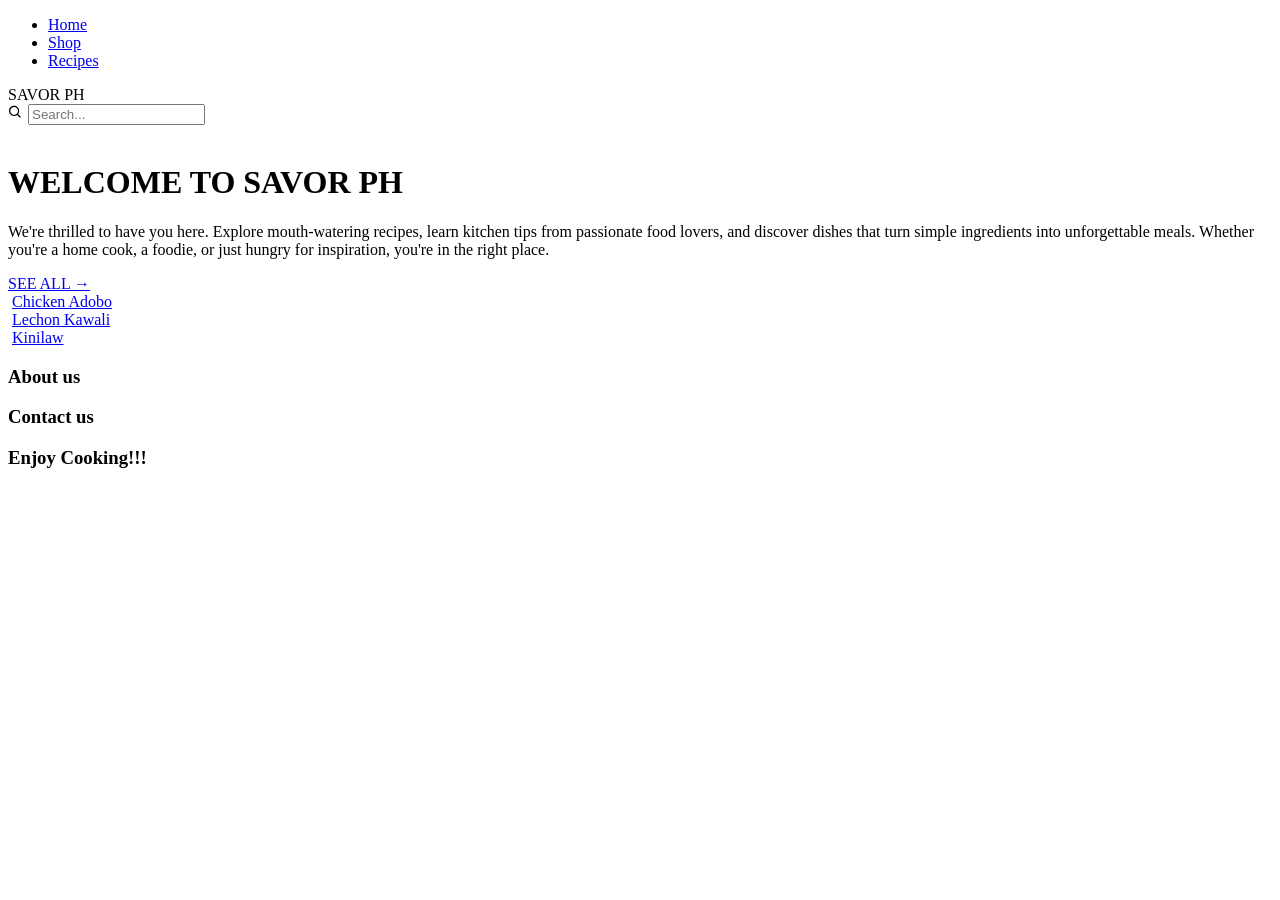
==== index.html @ f7969312 "Create index.html" ====
<!DOCTYPE html>
<html lang="en">
<head>
    <meta charset="UTF-8">
    <meta name="viewport" content="width=device-width, initial-scale=1.0">
    <link rel="stylesheet" href="style.css">
    <link href='https://unpkg.com/boxicons@2.1.4/css/boxicons.min.css' rel='stylesheet'>
    <title>Document</title>
</head>
<body>
    
    <nav>
        <ul class="nav-links">
            <li><a href="#">Home</a></li>
            <li><a href="#">Shop</a></li>
            <li><a href="#">Recipes</a></li>
        </ul>
        <div class="logo">SAVOR PH</div>
        <div class="searchbar">
            <i class='bx bx-search search'></i>
            <input type="text" placeholder="Search..." class="searchBar">
        </div>
    </nav>

    <div class="container">
        <div class="content">
            <img src="tomahawk.jpg" alt="">
            <h1>
                WELCOME TO SAVOR PH
            </h1>
            <p>
                We're thrilled to have you here. Explore mouth-watering recipes, learn kitchen tips from passionate food lovers, and discover dishes that turn simple ingredients into unforgettable meals. Whether you're a home cook, a foodie, or just hungry for inspiration, you're in the right place.
            </p>
        </div>
    </div>

    <div class="items">
        <div class="sec-header">
            <span></span>
            <a href="#">SEE ALL →</a>
        </div>

        <div class="cards">
            <div class="card">
                <img src="chicken-adobo.jpg" alt="">
                <span></span>
                <a href="#">Chicken Adobo</a>
            </div>
            <div class="card">
                <img src="lechon-kawali.jpg" alt="">
                <span></span>
                <a href="#">Lechon Kawali</a>
            </div>
            <div class="card">
                <img src="kinilaw.jpg" alt="">
                <span></span>
                <a href="#">Kinilaw</a>
            </div>
        </div>
    </div>

    <footer>
        <div class="container2">
            <div class="footer-content">
                <h3>About us</h3>
            </div>
            <div class="footer-content">
                <h3>Contact us</h3>
            </div>
            <div class="footer-content">
                <h3>Enjoy Cooking!!!</h3>
            </div>
        </div>
    </footer>
</body>
</html>
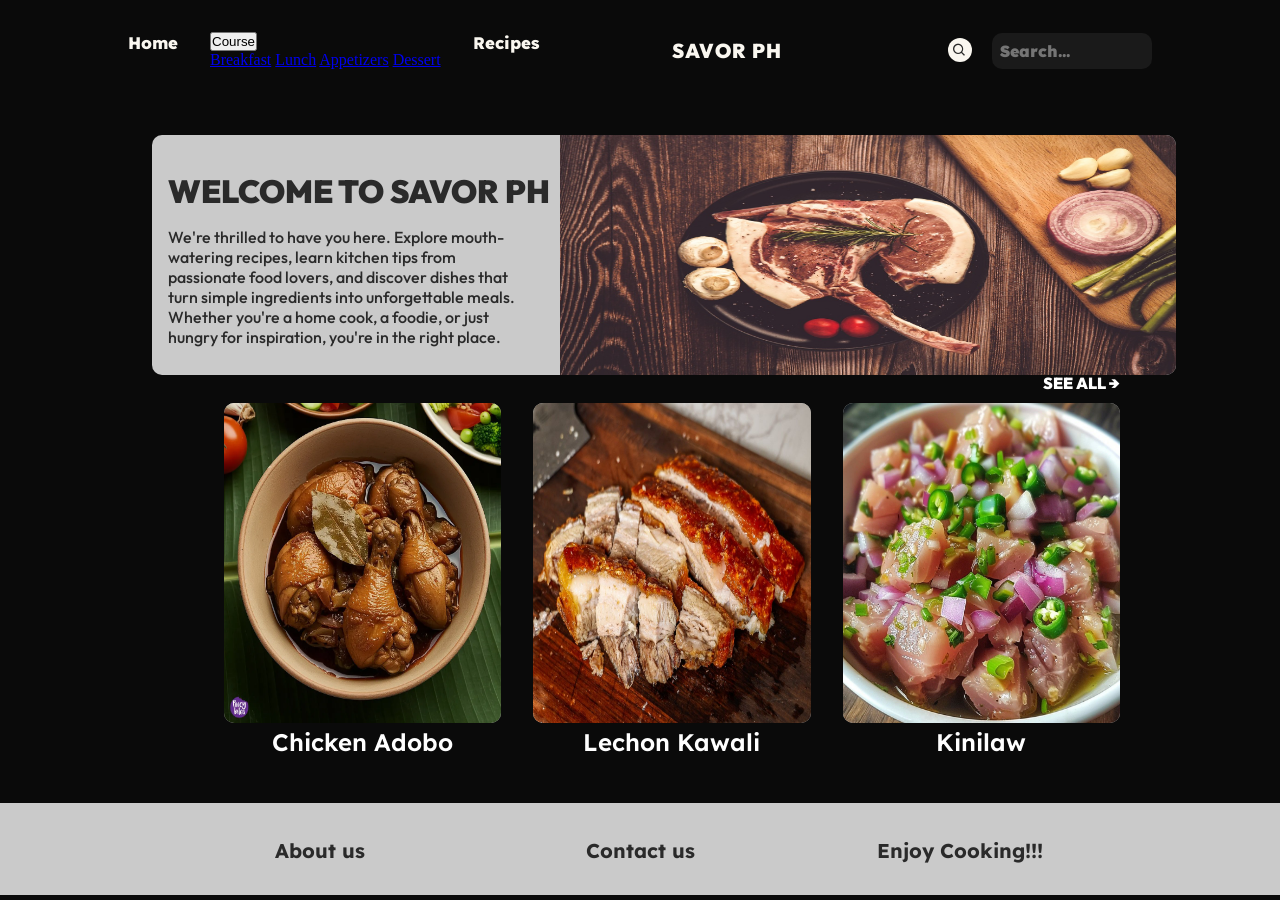
==== commit 2fbd1233: "Update title and enhance navigation structure" ====
--- a/index.html
+++ b/index.html
@@ -5,14 +5,22 @@
     <meta name="viewport" content="width=device-width, initial-scale=1.0">
     <link rel="stylesheet" href="style.css">
     <link href='https://unpkg.com/boxicons@2.1.4/css/boxicons.min.css' rel='stylesheet'>
-    <title>Document</title>
+    <title>Home Page</title>
 </head>
 <body>
-    
+
     <nav>
         <ul class="nav-links">
-            <li><a href="#">Home</a></li>
-            <li><a href="#">Shop</a></li>
+            <li><a id="home" href="#">Home</a></li>
+            <div class="dropdown">
+                <button>Course</button>
+                <div class="content">
+                    <a href="2ndPage.html">Breakfast</a>
+                    <a href="2ndPage(2.1).html">Lunch</a>
+                    <a href="2ndPage(2.2).html">Appetizers</a>
+                    <a href="2ndPage(2.3).html">Dessert</a>
+                </div>
+            </div>
             <li><a href="#">Recipes</a></li>
         </ul>
         <div class="logo">SAVOR PH</div>
@@ -29,7 +37,9 @@
                 WELCOME TO SAVOR PH
             </h1>
             <p>
-                We're thrilled to have you here. Explore mouth-watering recipes, learn kitchen tips from passionate food lovers, and discover dishes that turn simple ingredients into unforgettable meals. Whether you're a home cook, a foodie, or just hungry for inspiration, you're in the right place.
+                We're thrilled to have you here. Explore mouth-watering recipes, learn kitchen tips from passionate food
+                lovers, and discover dishes that turn simple ingredients into unforgettable meals. Whether you're a home
+                cook, a foodie, or just hungry for inspiration, you're in the right place.
             </p>
         </div>
     </div>
--- a/style.css
+++ b/style.css
@@ -0,0 +1,182 @@
+@import url('https://fonts.googleapis.com/css2?family=Lexend:wght@100..900&display=swap');
+@import url('https://fonts.googleapis.com/css2?family=Outfit:wght@100..900&display=swap');
+
+* {
+    margin: 0;
+    padding: 0;
+    box-sizing: border-box;
+}
+body {
+    background: #0a0a0a;
+    color: #faf7f0;
+}
+nav {
+    width: 100%;
+    padding: 1rem 10%;
+    margin: 1rem 0rem;
+
+    display: flex;
+    align-items: center;
+    justify-content: space-between;
+}
+.logo {
+    font-family: "Outfit", sans-serif;
+    font-size: 1.25rem;
+    font-weight: 900;
+    letter-spacing: 1px;
+    margin-right: 2rem;
+}
+.nav-links {
+    list-style: none;
+    display: flex;
+    gap: 2rem;
+}
+.nav-links li a {
+    position: relative;
+    font-family: "Lexend", sans-serif;
+    font-size: 1.05rem;
+    font-weight: 800;
+    text-decoration: none;
+    color: #faf7f0;
+    transition: 0.3s;
+}
+.nav-links li a:hover {
+    color: #f18930;
+}
+.searchBar {
+    font-family: "Lexend", sans-serif;
+    width: 10rem;
+    padding: 0.5rem 0.5rem;
+    border-radius: 10px;
+    font-weight: 900;
+    font-size: 1rem;
+    background: #1a1a1a;
+    color: #faf7f0;
+    border: none;
+}
+.searchbar i {
+    background: #faf7f0;
+    color: #2a2a2a;
+    padding: 0.25rem;
+    border-radius: 50%;
+    margin-right: 1rem;
+    cursor: pointer;
+    transition: 0.3s;
+}
+.searchbar i:hover {
+    background: #f18930;
+;
+}
+.container {
+    position: absolute;
+    width: 80%;
+    left: 9.5rem;
+    top: 15%;
+    background: #cacaca;
+    border-radius: 10px;
+}
+.container img {
+    float: right;
+    width: 100%;
+    max-width: 38.5rem;
+    height: 15rem;
+    aspect-ratio: 16 / 9;
+    border-top-right-radius: 10px;
+    border-bottom-right-radius: 10px;
+}
+.container h1 {
+    font-family: "Outfit", sans-serif;
+    font-size: 2rem;
+    font-weight: 900;
+    color: #2a2a2a;
+    padding: 2.25rem 1rem 1rem 1rem;
+    transition: 0.3s;
+}
+.container h1:hover {
+    color: #0a0a0a;
+}
+.container p {
+    font-family: "Outfit", sans-serif;
+    font-size: 1rem;
+    font-weight: 500;
+    color: #2a2a2a;
+    padding: 0rem 40rem 0rem 1rem;
+}
+.items {
+    width: 70%;
+    margin: 18rem 0rem 0rem 14rem;
+}
+
+.sec-header {
+    display: flex;
+    justify-content: flex-end;
+    margin-bottom: 10px;
+    font-weight: bold;
+}
+
+.sec-header a {
+    font-family: "Outfit", sans-serif;
+    font-weight: 900;
+    text-decoration: none;
+    color: white;
+    transition: 0.2s;
+}
+.sec-header a:hover {
+    color: #f18930;
+}
+.cards {
+    display: flex;
+    justify-content: space-between;
+    gap: 2rem;
+}
+
+.card {
+    width: 100%;
+    height: 20rem;
+    background: #bfbfbf;
+    border-radius: 10px;
+}
+.card img{
+    width: 100%;
+    height: 20rem;
+    border-radius: 10px;
+}
+.card a {
+    font-family: "Lexend", sans-serif;
+    font-size: 1.5rem;
+    font-weight: 600;
+    display: flex;
+    justify-content: center;
+    text-decoration: none;
+    color: white;
+    transition: 0.2s;
+}
+.card a:hover {
+    color: #f18930;
+}
+footer{
+    background: #cacaca;
+    padding-top: 0.2rem;
+    margin-top: 5rem;
+}
+.container2{
+    width: 100%;
+    margin-top: 2rem;
+    display: flex;
+    justify-content: center;
+}
+.footer-content{
+    width: 25%;
+}
+h3{
+    font-family: "Lexend", sans-serif;
+    font-size: 1.25rem;
+    color: #2a2a2a;
+    margin-bottom: 2rem;
+    text-align: center;
+    cursor: pointer;
+    transition: 0.2s;
+}
+h3:hover {
+    color: #0a0a0a;
+}
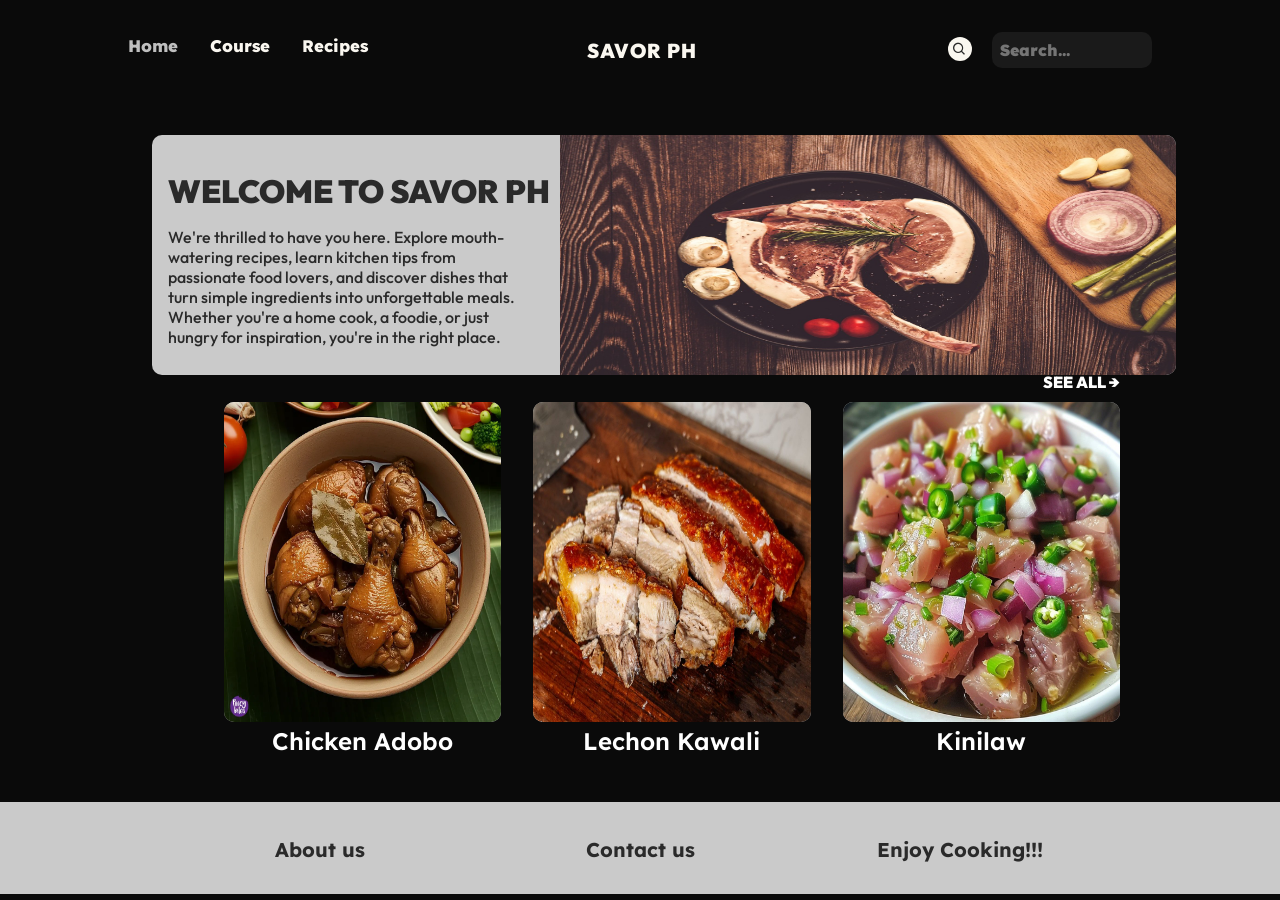
==== commit 2150ba72: "Update Recipes link to point to 3rdPage.html" ====
--- a/index.html
+++ b/index.html
@@ -21,7 +21,7 @@
                     <a href="2ndPage(2.3).html">Dessert</a>
                 </div>
             </div>
-            <li><a href="#">Recipes</a></li>
+            <li><a href="3rdPage.html">Recipes</a></li>
         </ul>
         <div class="logo">SAVOR PH</div>
         <div class="searchbar">
--- a/style.css
+++ b/style.css
@@ -1,182 +1,389 @@
-@import url('https://fonts.googleapis.com/css2?family=Lexend:wght@100..900&display=swap');
-@import url('https://fonts.googleapis.com/css2?family=Outfit:wght@100..900&display=swap');
-
-* {
-    margin: 0;
-    padding: 0;
-    box-sizing: border-box;
-}
-body {
-    background: #0a0a0a;
-    color: #faf7f0;
-}
-nav {
-    width: 100%;
-    padding: 1rem 10%;
-    margin: 1rem 0rem;
-
-    display: flex;
-    align-items: center;
-    justify-content: space-between;
-}
-.logo {
-    font-family: "Outfit", sans-serif;
-    font-size: 1.25rem;
-    font-weight: 900;
-    letter-spacing: 1px;
-    margin-right: 2rem;
-}
-.nav-links {
-    list-style: none;
-    display: flex;
-    gap: 2rem;
-}
-.nav-links li a {
-    position: relative;
-    font-family: "Lexend", sans-serif;
-    font-size: 1.05rem;
-    font-weight: 800;
-    text-decoration: none;
-    color: #faf7f0;
-    transition: 0.3s;
-}
-.nav-links li a:hover {
-    color: #f18930;
-}
-.searchBar {
-    font-family: "Lexend", sans-serif;
-    width: 10rem;
-    padding: 0.5rem 0.5rem;
-    border-radius: 10px;
-    font-weight: 900;
-    font-size: 1rem;
-    background: #1a1a1a;
-    color: #faf7f0;
-    border: none;
-}
-.searchbar i {
-    background: #faf7f0;
-    color: #2a2a2a;
-    padding: 0.25rem;
-    border-radius: 50%;
-    margin-right: 1rem;
-    cursor: pointer;
-    transition: 0.3s;
-}
-.searchbar i:hover {
-    background: #f18930;
-;
-}
-.container {
-    position: absolute;
-    width: 80%;
-    left: 9.5rem;
-    top: 15%;
-    background: #cacaca;
-    border-radius: 10px;
-}
-.container img {
-    float: right;
-    width: 100%;
-    max-width: 38.5rem;
-    height: 15rem;
-    aspect-ratio: 16 / 9;
-    border-top-right-radius: 10px;
-    border-bottom-right-radius: 10px;
-}
-.container h1 {
-    font-family: "Outfit", sans-serif;
-    font-size: 2rem;
-    font-weight: 900;
-    color: #2a2a2a;
-    padding: 2.25rem 1rem 1rem 1rem;
-    transition: 0.3s;
-}
-.container h1:hover {
-    color: #0a0a0a;
-}
-.container p {
-    font-family: "Outfit", sans-serif;
-    font-size: 1rem;
-    font-weight: 500;
-    color: #2a2a2a;
-    padding: 0rem 40rem 0rem 1rem;
-}
-.items {
-    width: 70%;
-    margin: 18rem 0rem 0rem 14rem;
-}
-
-.sec-header {
-    display: flex;
-    justify-content: flex-end;
-    margin-bottom: 10px;
-    font-weight: bold;
-}
-
-.sec-header a {
-    font-family: "Outfit", sans-serif;
-    font-weight: 900;
-    text-decoration: none;
-    color: white;
-    transition: 0.2s;
-}
-.sec-header a:hover {
-    color: #f18930;
-}
-.cards {
-    display: flex;
-    justify-content: space-between;
-    gap: 2rem;
-}
-
-.card {
-    width: 100%;
-    height: 20rem;
-    background: #bfbfbf;
-    border-radius: 10px;
-}
-.card img{
-    width: 100%;
-    height: 20rem;
-    border-radius: 10px;
-}
-.card a {
-    font-family: "Lexend", sans-serif;
-    font-size: 1.5rem;
-    font-weight: 600;
-    display: flex;
-    justify-content: center;
-    text-decoration: none;
-    color: white;
-    transition: 0.2s;
-}
-.card a:hover {
-    color: #f18930;
-}
-footer{
-    background: #cacaca;
-    padding-top: 0.2rem;
-    margin-top: 5rem;
-}
-.container2{
-    width: 100%;
-    margin-top: 2rem;
-    display: flex;
-    justify-content: center;
-}
-.footer-content{
-    width: 25%;
-}
-h3{
-    font-family: "Lexend", sans-serif;
-    font-size: 1.25rem;
-    color: #2a2a2a;
-    margin-bottom: 2rem;
-    text-align: center;
-    cursor: pointer;
-    transition: 0.2s;
-}
-h3:hover {
-    color: #0a0a0a;
-}
+@import url('https://fonts.googleapis.com/css2?family=Lexend:wght@100..900&display=swap');
+@import url('https://fonts.googleapis.com/css2?family=Outfit:wght@100..900&display=swap');
+
+* {
+    margin: 0;
+    padding: 0;
+    box-sizing: border-box;
+}
+body {
+    background: #0a0a0a;
+    color: #faf7f0;
+}
+nav {
+    width: 100%;
+    padding: 1rem 10%;
+    margin: 1rem 0rem;
+
+    display: flex;
+    align-items: center;
+    justify-content: space-between;
+}
+.logo {
+    font-family: "Outfit", sans-serif;
+    font-size: 1.25rem;
+    font-weight: 900;
+    letter-spacing: 1px;
+    margin-right: 2rem;
+}
+.nav-links {
+    list-style: none;
+    display: flex;
+    gap: 2rem;
+}
+.nav-links li a {
+    position: relative;
+    font-family: "Lexend", sans-serif;
+    font-size: 1.05rem;
+    font-weight: 800;
+    text-decoration: none;
+    color: #faf7f0;
+    transition: 0.3s;
+}
+.nav-links li a:hover {
+    color: #f18930;
+}
+.nav-links #home {
+    color: #bfbfbf;
+}
+.nav-links #home:hover {
+    color: #f18930;
+}
+.searchBar {
+    font-family: "Lexend", sans-serif;
+    width: 10rem;
+    padding: 0.5rem 0.5rem;
+    border-radius: 10px;
+    font-weight: 900;
+    font-size: 1rem;
+    background: #1a1a1a;
+    color: #faf7f0;
+    border: none;
+}
+.searchbar i {
+    background: #faf7f0;
+    color: #2a2a2a;
+    padding: 0.25rem;
+    border-radius: 50%;
+    margin-right: 1rem;
+    cursor: pointer;
+    transition: 0.3s;
+}
+.searchbar i:hover {
+    background: #f18930;
+;
+}
+.container {
+    position: absolute;
+    width: 80%;
+    left: 9.5rem;
+    top: 15%;
+    background: #cacaca;
+    border-radius: 10px;
+}
+.container img {
+    float: right;
+    width: 100%;
+    max-width: 38.5rem;
+    height: 15rem;
+    aspect-ratio: 16 / 9;
+    border-top-right-radius: 10px;
+    border-bottom-right-radius: 10px;
+}
+.container h1 {
+    font-family: "Outfit", sans-serif;
+    font-size: 2rem;
+    font-weight: 900;
+    color: #2a2a2a;
+    padding: 2.25rem 1rem 1rem 1rem;
+    transition: 0.3s;
+}
+.container h1:hover {
+    color: #0a0a0a;
+}
+.container p {
+    font-family: "Outfit", sans-serif;
+    font-size: 1rem;
+    font-weight: 500;
+    color: #2a2a2a;
+    padding: 0rem 40rem 0rem 1rem;
+}
+.items {
+    width: 70%;
+    margin: 18rem 0rem 0rem 14rem;
+}
+
+.sec-header {
+    display: flex;
+    justify-content: flex-end;
+    margin-bottom: 10px;
+    font-weight: bold;
+}
+
+.sec-header a {
+    font-family: "Outfit", sans-serif;
+    font-weight: 900;
+    text-decoration: none;
+    color: white;
+    transition: 0.2s;
+}
+.sec-header a:hover {
+    color: #f18930;
+}
+.cards {
+    display: flex;
+    justify-content: space-between;
+    gap: 2rem;
+}
+
+.card {
+    width: 100%;
+    height: 20rem;
+    background: #bfbfbf;
+    border-radius: 10px;
+}
+.card img{
+    width: 100%;
+    height: 20rem;
+    border-radius: 10px;
+}
+.card a {
+    font-family: "Lexend", sans-serif;
+    font-size: 1.5rem;
+    font-weight: 600;
+    display: flex;
+    justify-content: center;
+    text-decoration: none;
+    color: white;
+    transition: 0.2s;
+}
+.card a:hover {
+    color: #f18930;
+}
+footer{
+    background: #cacaca;
+    padding-top: 0.2rem;
+    margin-top: 5rem;
+}
+.container2{
+    width: 100%;
+    margin-top: 2rem;
+    display: flex;
+    justify-content: center;
+}
+.footer-content{
+    width: 25%;
+}
+h3{
+    font-family: "Lexend", sans-serif;
+    font-size: 1.25rem;
+    color: #2a2a2a;
+    margin-bottom: 2rem;
+    text-align: center;
+    cursor: pointer;
+    transition: 0.2s;
+}
+h3:hover {
+    color: #0a0a0a;
+}
+#boton {
+    color: #bfbfbf;
+    transition: 0.3s;
+}
+#boton:hover {
+    color: #f18930;
+}
+.dropdown {
+    display: inline-block;
+    z-index: 1;
+}
+.dropdown button {
+    font-family: "Lexend", sans-serif;
+    font-size: 1.05rem;
+    font-weight: 800;
+    text-decoration: none;
+    color: #faf7f0;
+    background-color: #0a0a0a;
+    padding-bottom: 10px;
+    border: none;
+    cursor: pointer;
+    transition: 0.3s;
+}
+.dropdown .content a {
+    font-family: "Outfit", sans-serif;
+    font-weight: 600;
+    display: block;
+    color: #2a2a2a;
+    text-decoration: none;
+    text-align: center;
+    padding: 10px 10px;
+    transition: 0.1s;
+}
+.dropdown .content {
+    display: none;
+    position: absolute;
+    left: 165px;
+    width: 200px;
+    background-color: #cacaca;
+    box-shadow: 0px 10px 25px 0px rgba(0,0,0,0.5);
+    -webkit-box-shadow: 0px 10px 25px 0px rgba(0,0,0,0.5);
+    -moz-box-shadow: 0px 10px 25px 0px rgba(0,0,0,0.5);
+}
+.dropdown:hover .content {
+    display: block;
+}
+.dropdown:hover button {
+    color: #f18930;
+}
+.dropdown a:hover {
+    color: #faf7f0;
+    background-color: #f18930;
+}
+.grid-container h2 {
+    font-family: "Outfit", sans-serif;
+    font-size: 1.25rem;
+    color: #faf7f0;
+    padding: 15px 0 0;
+}
+.grid-container h2 a {
+    color: #faf7f0;
+    text-decoration: none;
+    transition: 0.2s;
+}
+.grid-container h2 a:hover {
+    color: #f18930;
+}
+.card1 {
+    padding: 2em;
+    border-radius: 10px;
+    background-color: #2a2a2a;
+    text-align: center;
+}
+.grid-container {
+    display: grid;
+    justify-content: center;
+    padding: 0 140px;
+    grid-template-columns: repeat(auto-fit, minmax(380px, 1fr));
+    grid-template-rows: 450px 450px 450px;
+    gap: 40px;
+}
+.grid-container .card1 img {
+    border-radius: 10px;
+    width: 320px;
+}
+.grid-container .card1 .ome {
+    border-radius: 10px;
+    width: 320px;
+    height: 320px;
+}
+.subtitle {
+    display: flex;
+    padding: 0 150px 10px;
+    background-color: transparent;
+}
+.subtitle h2 {
+    font-family: "Lexend", sans-serif;
+    font-size: 1.5rem;
+    font-weight: 900;
+    color: #faf7f0;
+}
+
+.conTAINER {
+    max-width: 1100px;
+    margin: 50px auto;
+    text-align: center;
+}
+
+.tiTle {
+    display: flex;
+    align-items: center;
+    justify-content: center;
+    gap: 15px;
+    margin-bottom: 30px;
+    font-family: "Lexend", sans-serif;
+    font-weight: 900;
+}
+
+.tiTle::before,
+.tiTle::after {
+    content: "";
+    flex: 1;
+    height: 1px;
+    background: #888;
+}
+
+.tiTle span {
+    letter-spacing: 2px;
+    font-size: 40px;
+    white-space: nowrap;
+}
+
+.tabS {
+    display: flex;
+    justify-content: center;
+    gap: 10px;
+    margin-bottom: 40px;
+}
+
+.tAb-Btn {
+    background: #e5e5e5;
+    border: none;
+    padding: 12px 75px;
+    border-radius: 6px;
+    cursor: pointer;
+    font-weight: bold;
+    font-size: 20px;
+    letter-spacing: -1px;
+    transition: 0.3s all ease;
+    font-family: "Outfit", sans-serif;
+}
+
+.tAb-Btn.active {
+    background: transparent;
+    color: white;
+    border: 2px solid white;
+}
+
+.tAb-Btn:hover {
+    opacity: 0.8;
+}
+
+.tAb-Btn i {
+    padding-left: 10px;
+}
+
+.conTent {
+    display: none;
+    grid-template-columns: repeat(3, 1fr);
+    gap: 30px;
+}
+
+.conTent.active {
+    display: grid;
+}
+
+.cardy {
+    background: #cfcfcf;
+    height: 300px;
+    border-radius: 12px;
+}
+
+.cardy img {
+    width: 100%;
+    height: 100%;
+    border-radius: 10px;
+}
+
+@media (max-width: 768px) {
+    .conTent {
+        grid-template-columns: 1fr;
+    }
+}
+
+#recipes {
+    color: #bfbfbf;
+    transition: 0.3s;
+}
+#recipes:hover {
+    color: #f18930;
+}
